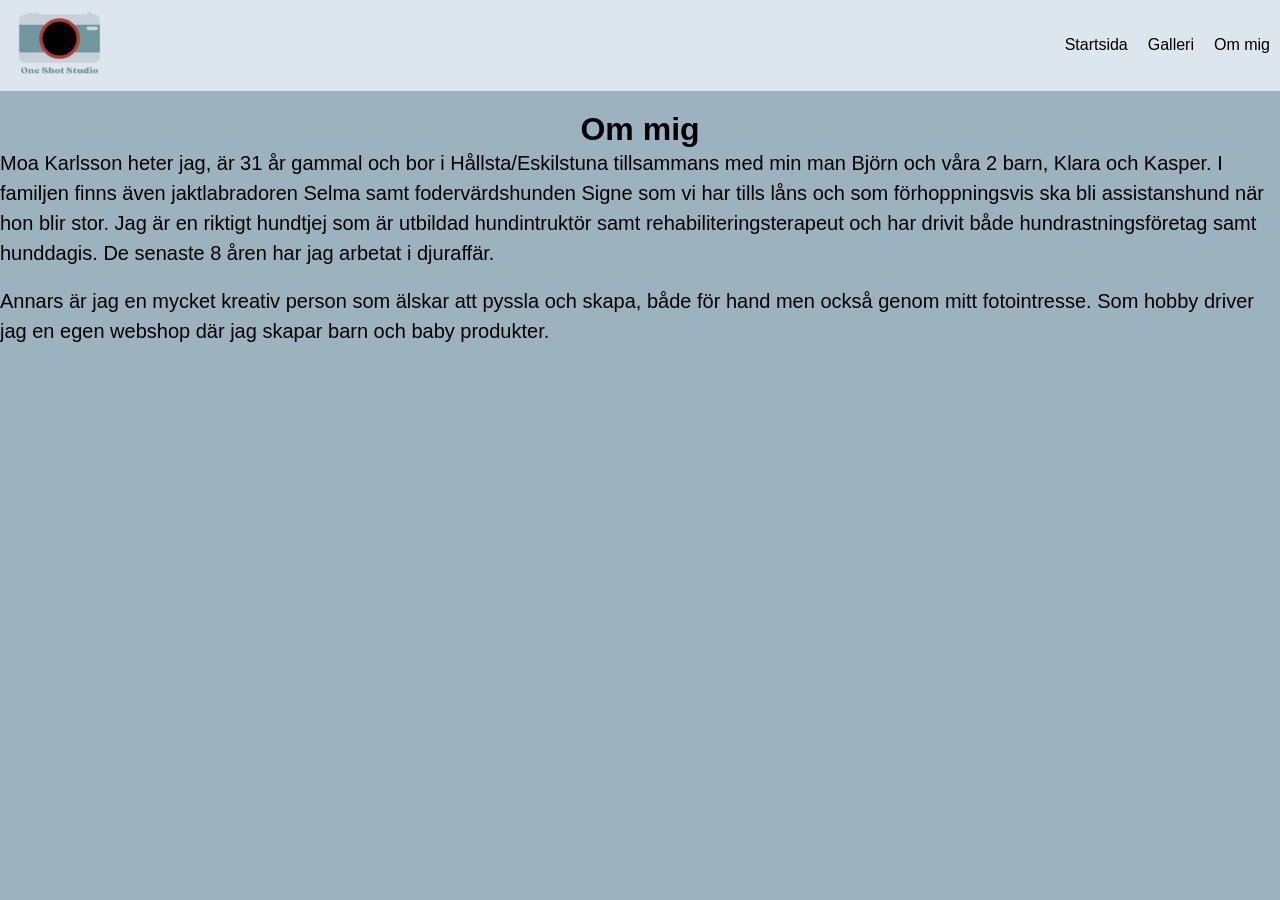
==== aboutme.html @ fa2ef849 "." ====
<!DOCTYPE html>
<html lang="sv">

<head>
    <meta charset="UTF-8">
    <meta name="viewport" content="width=device-width, initial-scale=1.0">
    <title>Om mig</title>
    <link rel="stylesheet" href="css/style.css">
    <link rel="icon" type="image/png" sizes="32x32" href="images/favicon.png">
    <link rel="icon" type="image/png" sizes="16x16" href="images/favicon.ico">
</head>

<body>
    <!--Header-->
    <header>
        <div class="logo">
            <a href="index.html">
                <img src="images/logo.svg" alt="logotyp för one shot studio">
            </a>
        </div>
        <button class="menu-toggle">☰</button>
        <nav class="header-nav">
            <ul>
                <li><a href="index.html">Startsida</a></li>
                <li><a href="gallery.html">Galleri</a></li>
                <li><a href="aboutme.html">Om mig</a></li>
            </ul>
        </nav>
    </header>
    <main>
        <h1>Om mig</h1>
        <p>Moa Karlsson heter jag, är 31 år gammal och bor i Hållsta/Eskilstuna tillsammans med min man Björn och våra 2
            barn, Klara och Kasper. I familjen finns även jaktlabradoren Selma samt fodervärdshunden Signe som vi har
            tills låns och som förhoppningsvis ska bli assistanshund när hon blir stor. Jag är en riktigt hundtjej som
            är
            utbildad hundintruktör samt rehabiliteringsterapeut och har drivit både hundrastningsföretag samt hunddagis.
            De senaste 8 åren har jag arbetat i djuraffär.</p>
        <br>
        <p>Annars är jag en mycket kreativ person som älskar att pyssla och skapa, både för hand men också genom mitt
            fotointresse. Som hobby driver jag en egen webshop där jag skapar barn och baby produkter.</p>
    </main>
</body>
<script src="js/main.js" defer></script>
---- css/style.css ----
/*Hela dokumentet*/
* {
    margin: 0;
    padding: 0;
    box-sizing: border-box;
}


/*Hela body*/

body {
    background-color: #9DB2BF;
    font-family: Helvetica, Arial, sans-serif;
}

/* alla p element */
p {
    line-height: 1.5;
}

/*Alla bilder*/

img {
    width: 100%;
}

/*Header*/

header {
    background-color: #DDE6ED;
    display: flex;
    justify-content: space-between;
    flex-wrap: wrap;
    padding: 10px;
}

header li {
    text-decoration: none;
}

.logo img {
    width: 100px;
}

/*Startsida*/

.hero {
    opacity: 0.75;
}

.info {
    padding: 20px;
}

.gallery-section {
    text-align: center;
}

.start-gallery {
    display: grid;
    gap: 20px;
    padding: 20px;
}

.btn {
    background-color: #DDE6ED;
    color: black;
    display: inline-block;
    margin-top: 15px;
    padding: 10px 20px;
    border: none;
    border-radius: 8px;
    cursor: pointer;
    text-decoration: none;
}

/*Galleri*/

h1 {
    text-align: center;
    margin-top: 20px;
}

.image-comparison {
    padding: 20px;
}

.image-comparison p {
    text-align: center;
}


/*Hamburgemenyn*/

.header-nav {
    display: none;
    width: 100%;
}

/*Visar menyn när klassen open lägg till*/

.header-nav {
    display: none;
    width: 100%;
}

.header-nav.open {
    display: flex;
    flex-direction: column;
}

.menu-toggle {
    cursor: pointer;
    background-color: transparent;
    border: 0;
    font-size: 20px;
    padding-inline: 15px;
}

.header-nav ul {
    list-style: none;
    margin: 0;
    padding: 0;
}

.header-nav li {
    padding-block: 5px;
}

.header-nav a {
    color: black;
    text-decoration: none;
}

/*STORA SKÄRMAR*/
@media (min-width: 768px) {

    /*Alla p element*/
    p {
        font-size: 20px;
    }

    /*Hamburge meny*/
    .menu-toggle {
        display: none;
    }

    .header-nav {
        display: flex;
        width: auto;
        align-items: center;
    }

    .header-nav ul {
        display: flex;
        gap: 20px;
    }

    /*Startsida*/
    .start-gallery {
        grid-template-columns: 1fr 1fr 1fr;
    }

    /* Galleri */

    .image-comparison {
        display: flex;
        gap: 20px;
    }

    .image-comparison article {
        flex-grow: 1;
        flex-basis: 200px;
    }
}
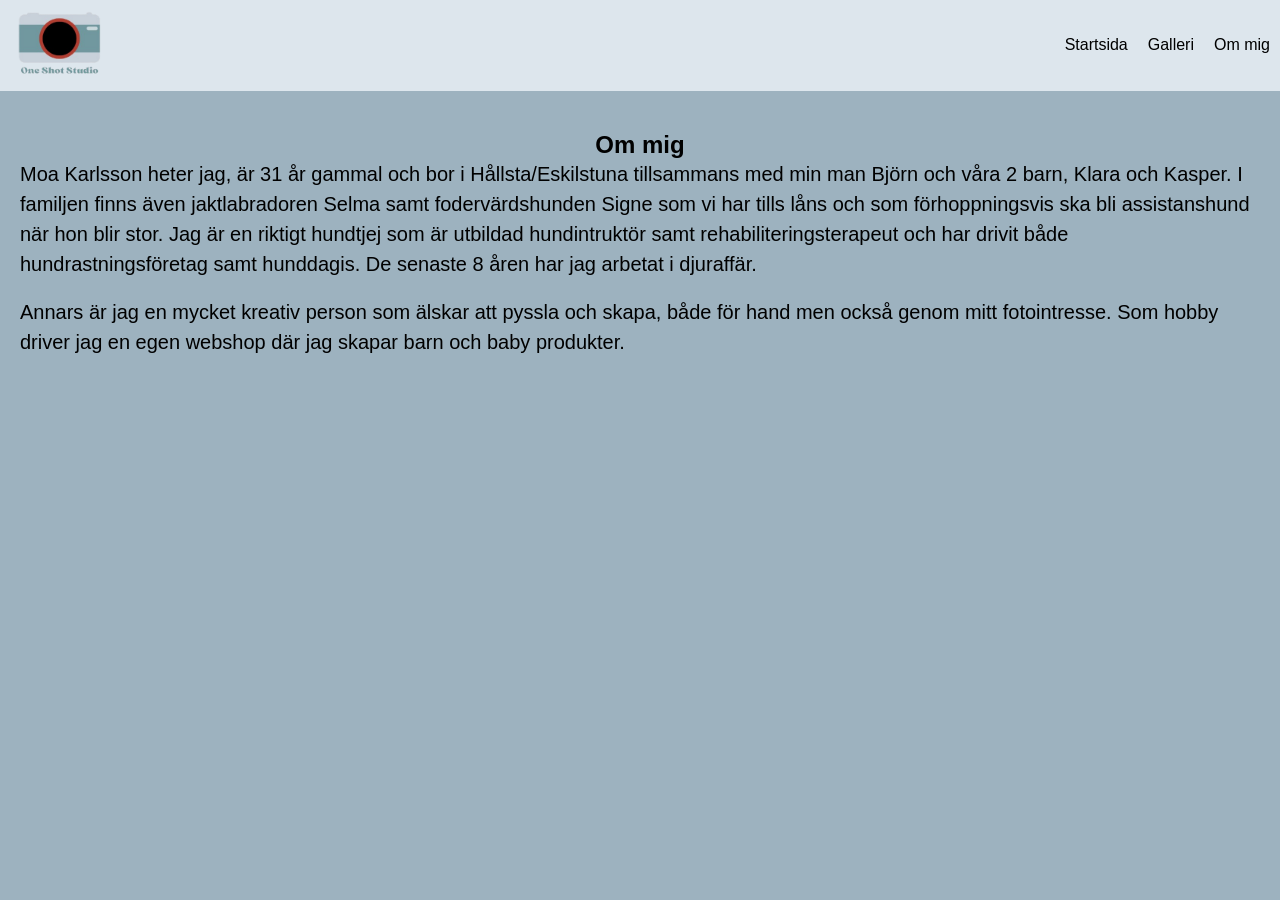
==== commit ef3f2f5e: "." ====
--- a/aboutme.html
+++ b/aboutme.html
@@ -28,16 +28,23 @@
         </nav>
     </header>
     <main>
-        <h1>Om mig</h1>
-        <p>Moa Karlsson heter jag, är 31 år gammal och bor i Hållsta/Eskilstuna tillsammans med min man Björn och våra 2
-            barn, Klara och Kasper. I familjen finns även jaktlabradoren Selma samt fodervärdshunden Signe som vi har
-            tills låns och som förhoppningsvis ska bli assistanshund när hon blir stor. Jag är en riktigt hundtjej som
-            är
-            utbildad hundintruktör samt rehabiliteringsterapeut och har drivit både hundrastningsföretag samt hunddagis.
-            De senaste 8 åren har jag arbetat i djuraffär.</p>
-        <br>
-        <p>Annars är jag en mycket kreativ person som älskar att pyssla och skapa, både för hand men också genom mitt
-            fotointresse. Som hobby driver jag en egen webshop där jag skapar barn och baby produkter.</p>
+        <section class="aboutme">
+            <h1>Om mig</h1>
+            <p>Moa Karlsson heter jag, är 31 år gammal och bor i Hållsta/Eskilstuna tillsammans med min man Björn och
+                våra 2
+                barn, Klara och Kasper. I familjen finns även jaktlabradoren Selma samt fodervärdshunden Signe som vi
+                har
+                tills låns och som förhoppningsvis ska bli assistanshund när hon blir stor. Jag är en riktigt hundtjej
+                som
+                är
+                utbildad hundintruktör samt rehabiliteringsterapeut och har drivit både hundrastningsföretag samt
+                hunddagis.
+                De senaste 8 åren har jag arbetat i djuraffär.</p>
+            <br>
+            <p>Annars är jag en mycket kreativ person som älskar att pyssla och skapa, både för hand men också genom
+                mitt
+                fotointresse. Som hobby driver jag en egen webshop där jag skapar barn och baby produkter.</p>
+        </section>
     </main>
 </body>
 <script src="js/main.js" defer></script>
--- a/css/style.css
+++ b/css/style.css
@@ -49,11 +49,12 @@
 }
 
 .info {
-    padding: 20px;
+    padding: 10px;
 }
 
 .gallery-section {
     text-align: center;
+    padding-top: 10px;
 }
 
 .start-gallery {
@@ -87,8 +88,14 @@
 
 .image-comparison p {
     text-align: center;
+    padding-top: 10px;
 }
 
+/*Om mig*/
+
+.aboutme {
+    padding: 20px;
+}
 
 /*Hamburgemenyn*/
 
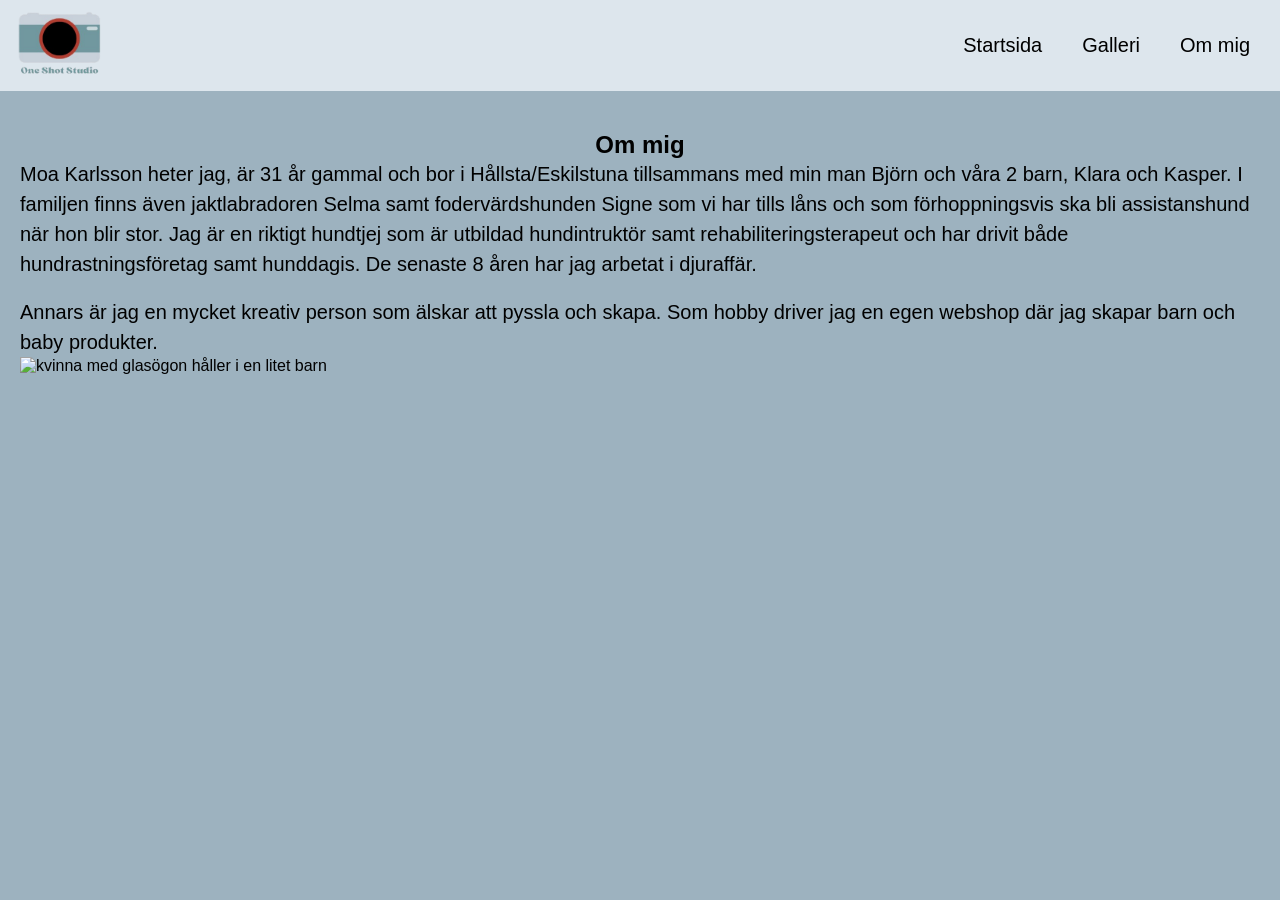
==== commit 5d51e2e9: "." ====
--- a/aboutme.html
+++ b/aboutme.html
@@ -41,9 +41,9 @@
                 hunddagis.
                 De senaste 8 åren har jag arbetat i djuraffär.</p>
             <br>
-            <p>Annars är jag en mycket kreativ person som älskar att pyssla och skapa, både för hand men också genom
-                mitt
-                fotointresse. Som hobby driver jag en egen webshop där jag skapar barn och baby produkter.</p>
+            <p>Annars är jag en mycket kreativ person som älskar att pyssla och skapa. Som hobby driver jag en egen
+                webshop där jag skapar barn och baby produkter.</p>
+            <img scr="images/portrait.png" alt="kvinna med glasögon håller i en litet barn">
         </section>
     </main>
 </body>
--- a/css/style.css
+++ b/css/style.css
@@ -84,6 +84,9 @@
 
 .image-comparison {
     padding: 20px;
+    display: flex;
+    flex-direction: column;
+    gap: 20px;
 }
 
 .image-comparison p {
@@ -156,11 +159,13 @@
         display: flex;
         width: auto;
         align-items: center;
+        padding-right: 20px;
     }
 
     .header-nav ul {
         display: flex;
-        gap: 20px;
+        gap: 40px;
+        font-size: 20px;
     }
 
     /*Startsida*/
@@ -171,8 +176,7 @@
     /* Galleri */
 
     .image-comparison {
-        display: flex;
-        gap: 20px;
+        flex-direction: row;
     }
 
     .image-comparison article {
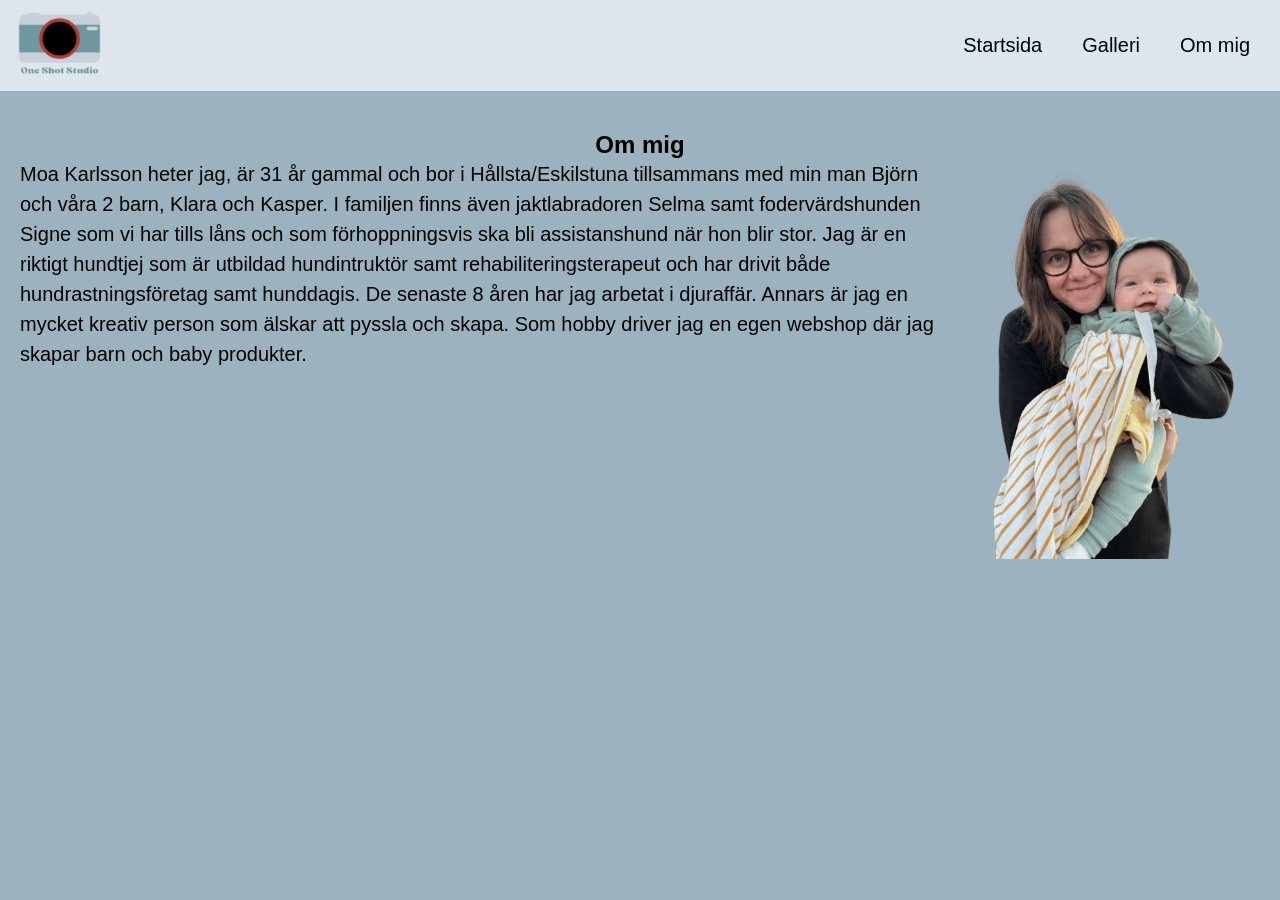
==== commit 19f9e274: "." ====
--- a/aboutme.html
+++ b/aboutme.html
@@ -30,20 +30,24 @@
     <main>
         <section class="aboutme">
             <h1>Om mig</h1>
-            <p>Moa Karlsson heter jag, är 31 år gammal och bor i Hållsta/Eskilstuna tillsammans med min man Björn och
-                våra 2
-                barn, Klara och Kasper. I familjen finns även jaktlabradoren Selma samt fodervärdshunden Signe som vi
-                har
-                tills låns och som förhoppningsvis ska bli assistanshund när hon blir stor. Jag är en riktigt hundtjej
-                som
-                är
-                utbildad hundintruktör samt rehabiliteringsterapeut och har drivit både hundrastningsföretag samt
-                hunddagis.
-                De senaste 8 åren har jag arbetat i djuraffär.</p>
-            <br>
-            <p>Annars är jag en mycket kreativ person som älskar att pyssla och skapa. Som hobby driver jag en egen
-                webshop där jag skapar barn och baby produkter.</p>
-            <img scr="images/portrait.png" alt="kvinna med glasögon håller i en litet barn">
+            <div>
+                <p>Moa Karlsson heter jag, är 31 år gammal och bor i Hållsta/Eskilstuna tillsammans med min man Björn
+                    och
+                    våra 2
+                    barn, Klara och Kasper. I familjen finns även jaktlabradoren Selma samt fodervärdshunden Signe som
+                    vi
+                    har
+                    tills låns och som förhoppningsvis ska bli assistanshund när hon blir stor. Jag är en riktigt
+                    hundtjej
+                    som
+                    är
+                    utbildad hundintruktör samt rehabiliteringsterapeut och har drivit både hundrastningsföretag samt
+                    hunddagis.
+                    De senaste 8 åren har jag arbetat i djuraffär.
+                    Annars är jag en mycket kreativ person som älskar att pyssla och skapa. Som hobby driver jag en egen
+                    webshop där jag skapar barn och baby produkter.</p>
+                <img src="images/portrait.png" alt="kvinna med glasögon håller i en litet barn">
+            </div>
         </section>
     </main>
 </body>
--- a/css/style.css
+++ b/css/style.css
@@ -183,4 +183,22 @@
         flex-grow: 1;
         flex-basis: 200px;
     }
+
+    /* Om mig */
+
+    .aboutme {
+        justify-content: center;
+    }
+
+    .aboutme>div {
+        display: flex;
+        gap: 16px;
+        flex-grow: 1;
+    }
+
+    .aboutme img {
+        min-width: 300px;
+        max-width: 600px;
+        object-fit: contain;
+    }
 }
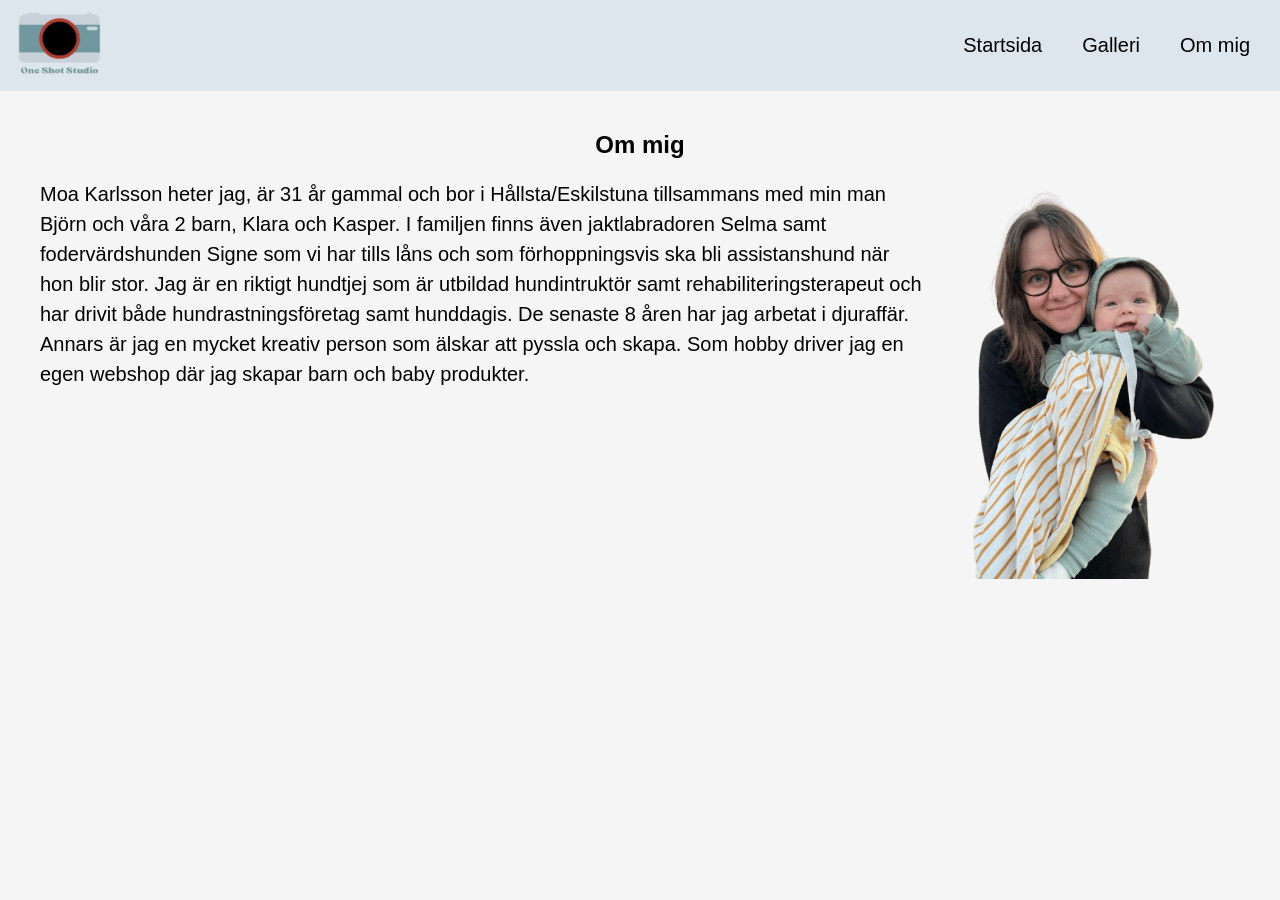
==== commit eba4a580: "." ====
--- a/aboutme.html
+++ b/aboutme.html
@@ -5,9 +5,9 @@
     <meta charset="UTF-8">
     <meta name="viewport" content="width=device-width, initial-scale=1.0">
     <title>Om mig</title>
-    <link rel="stylesheet" href="css/style.css">
-    <link rel="icon" type="image/png" sizes="32x32" href="images/favicon.png">
-    <link rel="icon" type="image/png" sizes="16x16" href="images/favicon.ico">
+    <link rel="stylesheet" href="./css/style.css">
+    <link rel="icon" type="image/png" sizes="32x32" href="./images/favicon.png">
+    <link rel="icon" type="image/png" sizes="16x16" href="./images/favicon.ico">
 </head>
 
 <body>
@@ -51,4 +51,4 @@
         </section>
     </main>
 </body>
-<script src="js/main.js" defer></script>+<script src="./JS/main.js" defer></script>
--- a/css/style.css
+++ b/css/style.css
@@ -9,8 +9,9 @@
 /*Hela body*/
 
 body {
-    background-color: #9DB2BF;
+    background-color: whitesmoke;
     font-family: Helvetica, Arial, sans-serif;
+    padding-bottom: 20px;
 }
 
 /* alla p element */
@@ -45,7 +46,7 @@
 /*Startsida*/
 
 .hero {
-    opacity: 0.75;
+    opacity: 0.90;
 }
 
 .info {
@@ -100,6 +101,10 @@
     padding: 20px;
 }
 
+.aboutme>div {
+    padding: 20px;
+}
+
 /*Hamburgemenyn*/
 
 .header-nav {
